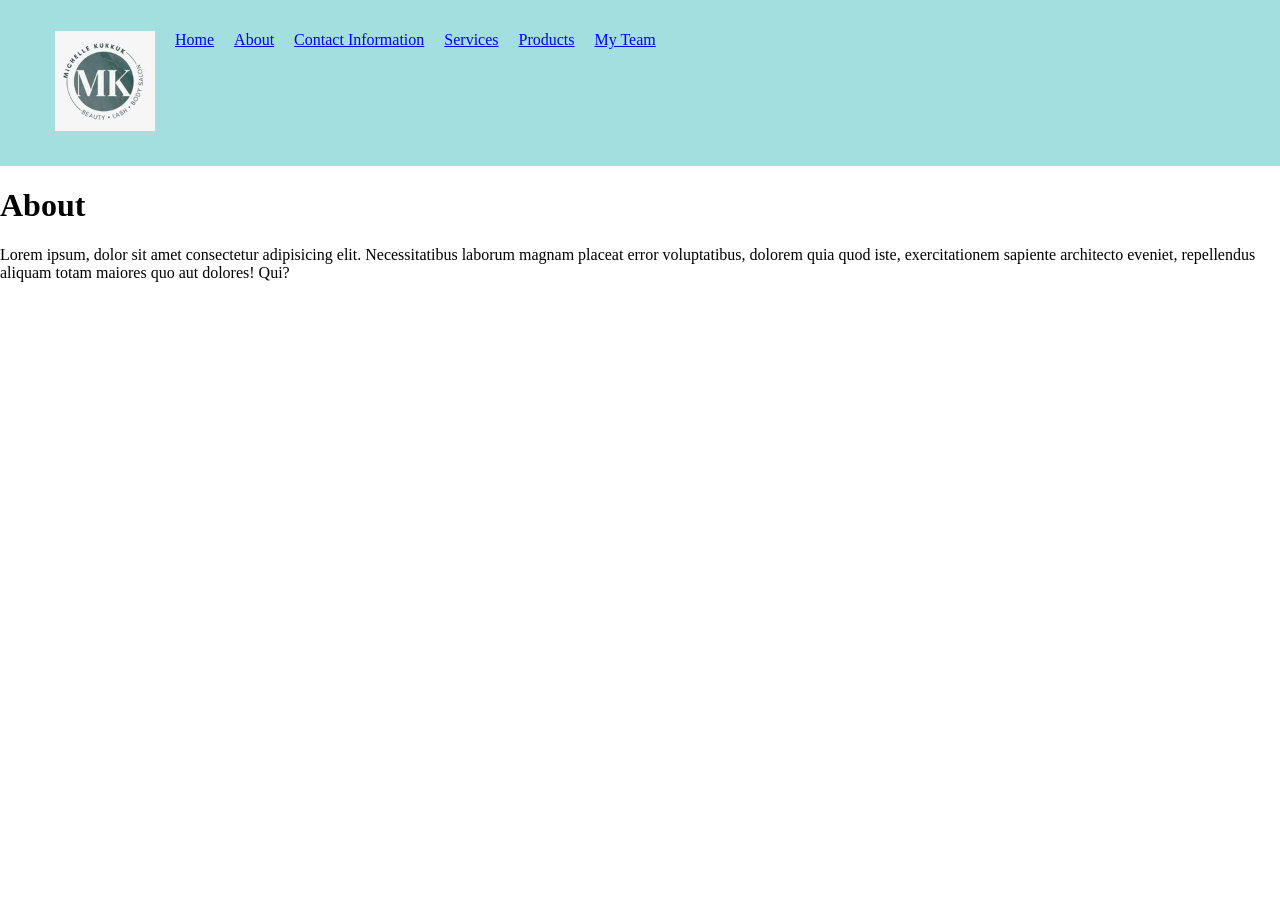
==== about.html @ 0a879976 "Add multiple pages" ====
<!DOCTYPE html>
<html lang="en">
<head>
    <meta charset="UTF-8">
    <meta name="viewport" content="width=device-width, initial-scale=1.0">
    <title>Document</title>
    <link rel="stylesheet" href="styles.css">
</head>
<body>
    <nav class="navbar" >
        <ul class="nav-links">
            <li>
                <img src = "images/logo.jpg" width="100">
            </li>
            <li>
                <span class="nav-attributes"><a href="index.html">Home</a></span>
            </li>
            <li>
                <span class="nav-attributes"><a href="about.html">About</a></span>
            </li>
            <li>
                <span class="nav-attributes"><a href="contact.html">Contact Information</a></span>
            </li>
            <li>
                <span class="nav-attributes"> <a href="services.html"> Services</a> </span>
            </li>
            <li>
                <span class="nav-attributes"> <a href="products.html"> Products</a> </span>
            </li>
            <li>
                <span class="nav-attributes"> <a href="team.html"> My Team</a> </span>
            </li>
        </ul>
    </nav>

    <h1>
        About
    </h1>

    <p>
        Lorem ipsum, dolor sit amet consectetur adipisicing elit. Necessitatibus laborum magnam placeat error voluptatibus, dolorem quia quod iste, exercitationem sapiente architecto eveniet, repellendus aliquam totam maiores quo aut dolores! Qui?
    </p>
</body>
</html>
---- styles.css ----
.navbar{
    color: black;
    font-family: Cambria, Cochin, Georgia, Times, 'Times New Roman', serif;
    justify-content: space-between;
    align-items: center;
    padding: 15px;
    background-color: rgb(164, 223, 223);
    
}

.nav-links{
    display: flex;
    gap: 20px;
    list-style: none;
}

body{
    margin: 0;
}
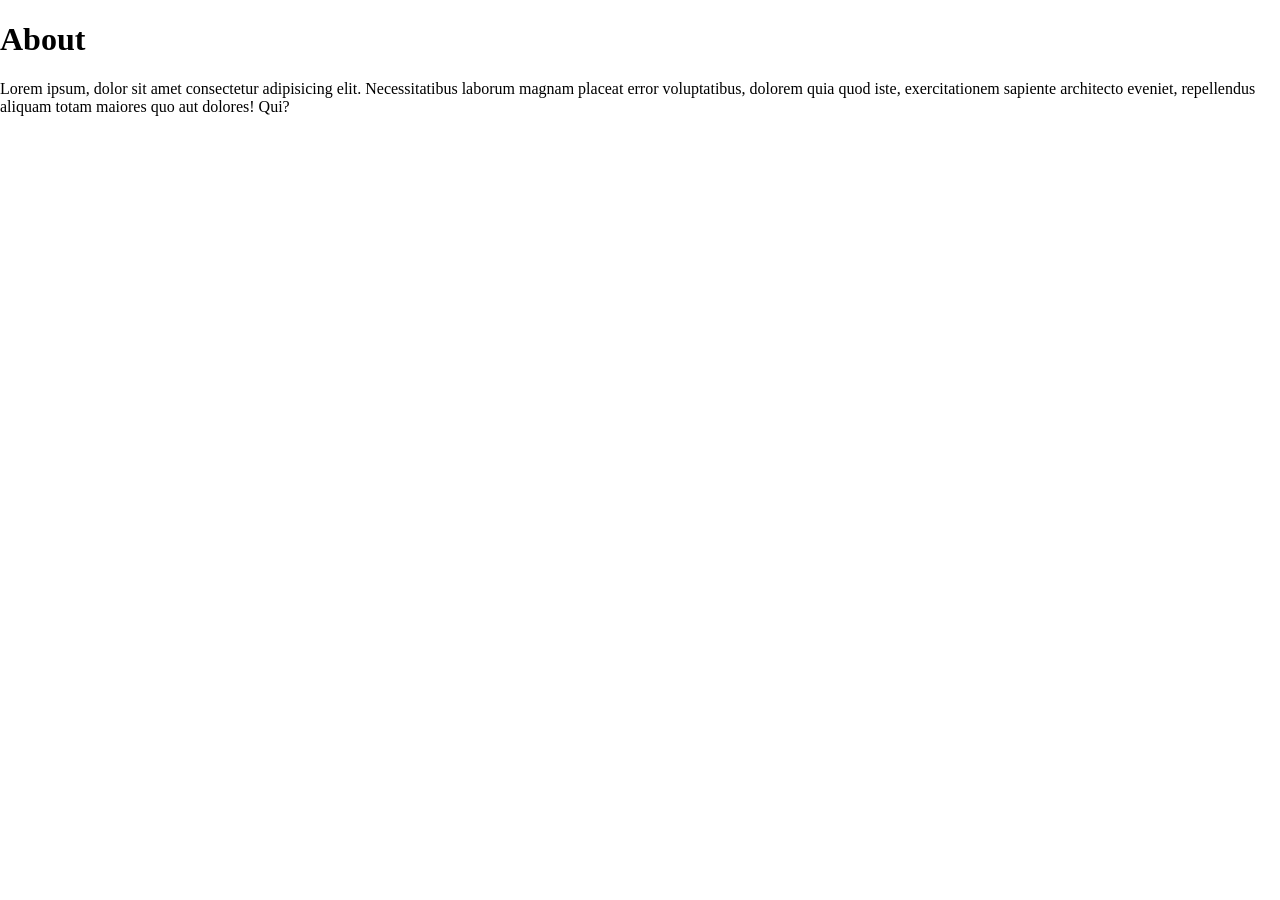
==== commit 2ca49214: "improve background" ====
--- a/about.html
+++ b/about.html
@@ -7,31 +7,6 @@
     <link rel="stylesheet" href="styles.css">
 </head>
 <body>
-    <nav class="navbar" >
-        <ul class="nav-links">
-            <li>
-                <img src = "images/logo.jpg" width="100">
-            </li>
-            <li>
-                <span class="nav-attributes"><a href="index.html">Home</a></span>
-            </li>
-            <li>
-                <span class="nav-attributes"><a href="about.html">About</a></span>
-            </li>
-            <li>
-                <span class="nav-attributes"><a href="contact.html">Contact Information</a></span>
-            </li>
-            <li>
-                <span class="nav-attributes"> <a href="services.html"> Services</a> </span>
-            </li>
-            <li>
-                <span class="nav-attributes"> <a href="products.html"> Products</a> </span>
-            </li>
-            <li>
-                <span class="nav-attributes"> <a href="team.html"> My Team</a> </span>
-            </li>
-        </ul>
-    </nav>
 
     <h1>
         About
--- a/styles.css
+++ b/styles.css
@@ -1,19 +1,3 @@
-.navbar{
-    color: black;
-    font-family: Cambria, Cochin, Georgia, Times, 'Times New Roman', serif;
-    justify-content: space-between;
-    align-items: center;
-    padding: 15px;
-    background-color: rgb(164, 223, 223);
-    
-}
-
-.nav-links{
-    display: flex;
-    gap: 20px;
-    list-style: none;
-}
-
 body{
     margin: 0;
 }
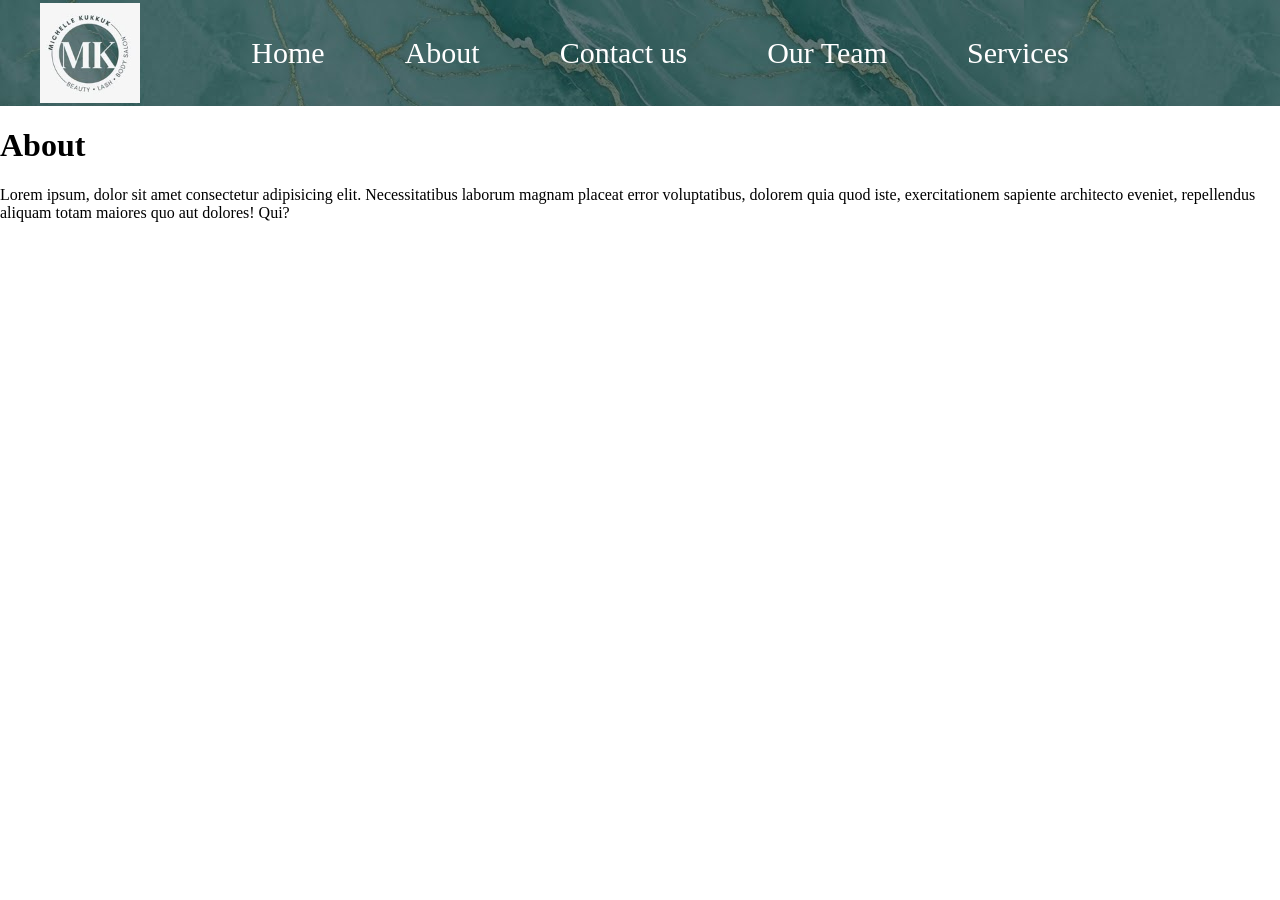
==== commit fe3b6d16: "Include navbar" ====
--- a/about.html
+++ b/about.html
@@ -8,6 +8,10 @@
 </head>
 <body>
 
+<!-- Navbar-->
+<div id="navbar-placeholder"></div>
+<script src="script.js"></script>
+
     <h1>
         About
     </h1>
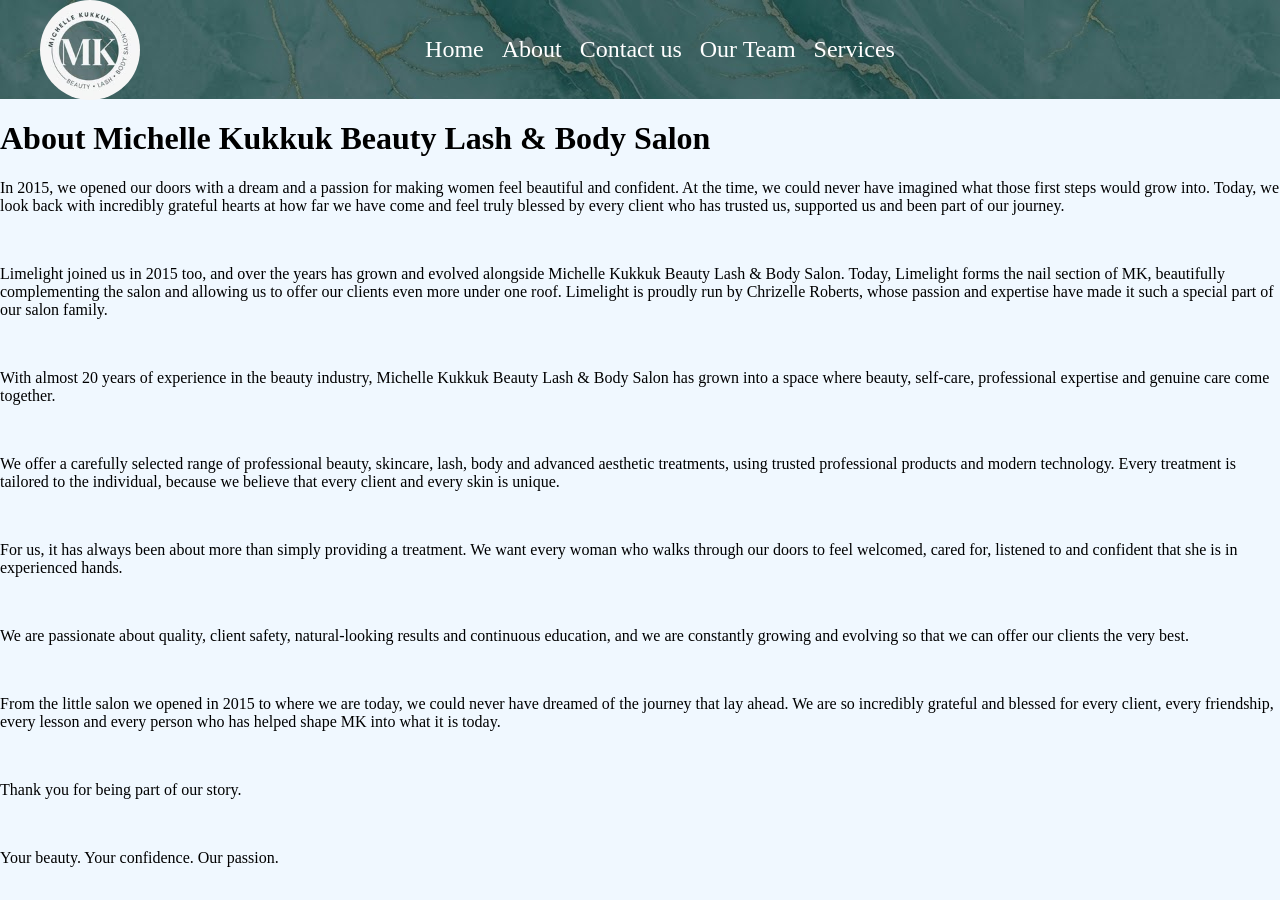
==== commit 86b06570: "changes" ====
--- a/about.html
+++ b/about.html
@@ -1,23 +1,72 @@
-<!DOCTYPE html>
+<!doctype html>
 <html lang="en">
-<head>
-    <meta charset="UTF-8">
-    <meta name="viewport" content="width=device-width, initial-scale=1.0">
+  <head>
+    <meta charset="UTF-8" />
+    <meta name="viewport" content="width=device-width, initial-scale=1.0" />
     <title>Document</title>
-    <link rel="stylesheet" href="styles.css">
-</head>
-<body>
+    <link rel="stylesheet" href="styles.css" />
+  </head>
+  <body style="background-color: aliceblue;">
+    <!-- Navbar-->
+    <div id="navbar-placeholder"></div>
+    <script src="script.js"></script>
 
-<!-- Navbar-->
-<div id="navbar-placeholder"></div>
-<script src="script.js"></script>
-
-    <h1>
-        About
-    </h1>
+    <h1>About Michelle Kukkuk Beauty Lash & Body Salon</h1>
 
     <p>
-        Lorem ipsum, dolor sit amet consectetur adipisicing elit. Necessitatibus laborum magnam placeat error voluptatibus, dolorem quia quod iste, exercitationem sapiente architecto eveniet, repellendus aliquam totam maiores quo aut dolores! Qui?
+      In 2015, we opened our doors with a dream and a passion for making women
+      feel beautiful and confident. At the time, we could never have imagined
+      what those first steps would grow into. Today, we look back with
+      incredibly grateful hearts at how far we have come and feel truly blessed
+      by every client who has trusted us, supported us and been part of our
+      journey.
     </p>
-</body>
-</html>+
+    <br>
+
+    <p>
+        Limelight joined us in 2015 too, and over the years has grown and evolved alongside Michelle Kukkuk Beauty Lash & Body Salon. Today, Limelight forms the nail section of MK, beautifully complementing the salon and allowing us to offer our clients even more under one roof. Limelight is proudly run by Chrizelle Roberts, whose passion and expertise have made it such a special part of our salon family.
+
+    </p>
+<br>
+    <p>
+With almost 20 years of experience in the beauty industry, Michelle Kukkuk Beauty Lash & Body Salon has grown into a space where beauty, self-care, professional expertise and genuine care come together.
+    </p>
+
+    <br>
+    <p>
+
+We offer a carefully selected range of professional beauty, skincare, lash, body and advanced aesthetic treatments, using trusted professional products and modern technology. Every treatment is tailored to the individual, because we believe that every client and every skin is unique.
+
+    </p>
+
+    <br>
+
+    <p>
+        For us, it has always been about more than simply providing a treatment. We want every woman who walks through our doors to feel welcomed, cared for, listened to and confident that she is in experienced hands.
+
+    </p>
+
+    <br>
+    <p>
+
+We are passionate about quality, client safety, natural-looking results and continuous education, and we are constantly growing and evolving so that we can offer our clients the very best.
+
+    </p>
+
+    <br>
+    <p>
+        From the little salon we opened in 2015 to where we are today, we could never have dreamed of the journey that lay ahead. We are so incredibly grateful and blessed for every client, every friendship, every lesson and every person who has helped shape MK into what it is today.
+
+    </p>
+    <br>
+    <p>
+
+Thank you for being part of our story.
+    </p>
+
+    <br>
+    <p>
+Your beauty. Your confidence. Our passion.</p>
+  </body>
+</html>
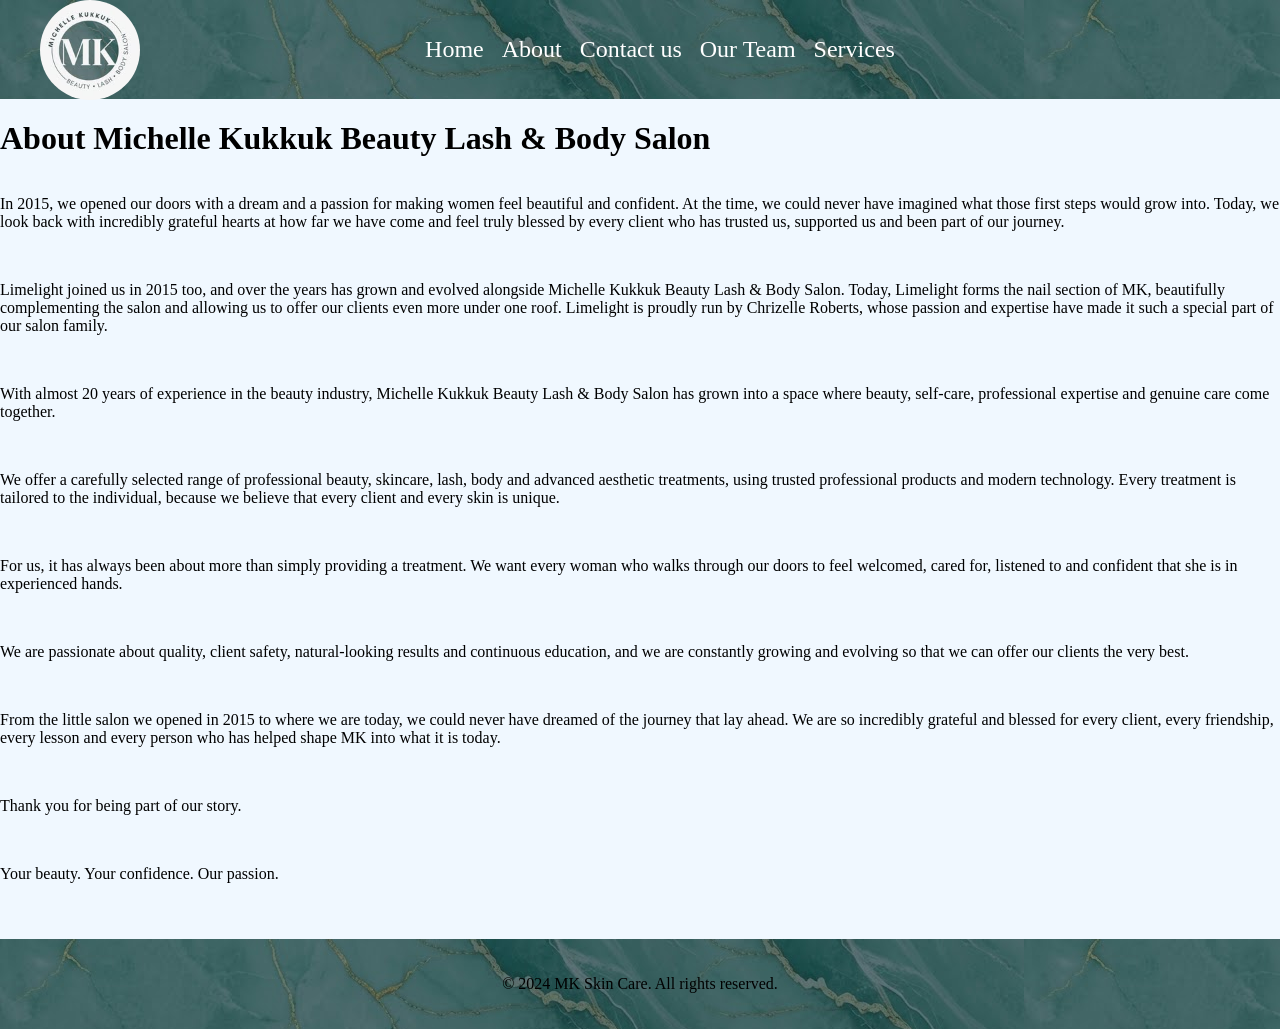
==== commit 8ab85cf1: "update changes" ====
--- a/about.html
+++ b/about.html
@@ -68,5 +68,8 @@
     <br>
     <p>
 Your beauty. Your confidence. Our passion.</p>
+
+    <!-- Footer-->
+    <div id="footer-placeholder"></div>
   </body>
 </html>
--- a/styles.css
+++ b/styles.css
@@ -1,3 +1,26 @@
-body{
-    margin: 0;
+body {
+  margin: 0;
+}
+
+.glow-btn {
+  position: relative;
+  padding: 16px 38px;
+  border: none;
+  border-radius: 999px;
+  font-size: 16px;
+  font-weight: 600;
+  color: #fff;
+  cursor: pointer;
+  background: linear-gradient(90deg, #143f39, #429872);
+  box-shadow: 0 0 0 rgba(66, 152, 114, 0);
+  transition: box-shadow .3s ease, transform .15s ease;
+}
+.glow-btn:hover {
+  box-shadow: 0 0 28px rgba(66, 152, 114, .55);
+  transform: translateY(-2px);
+}
+.glow-btn:active { transform: translateY(0); }
+
+.hightlight{
+  background-color: #429872;
 }
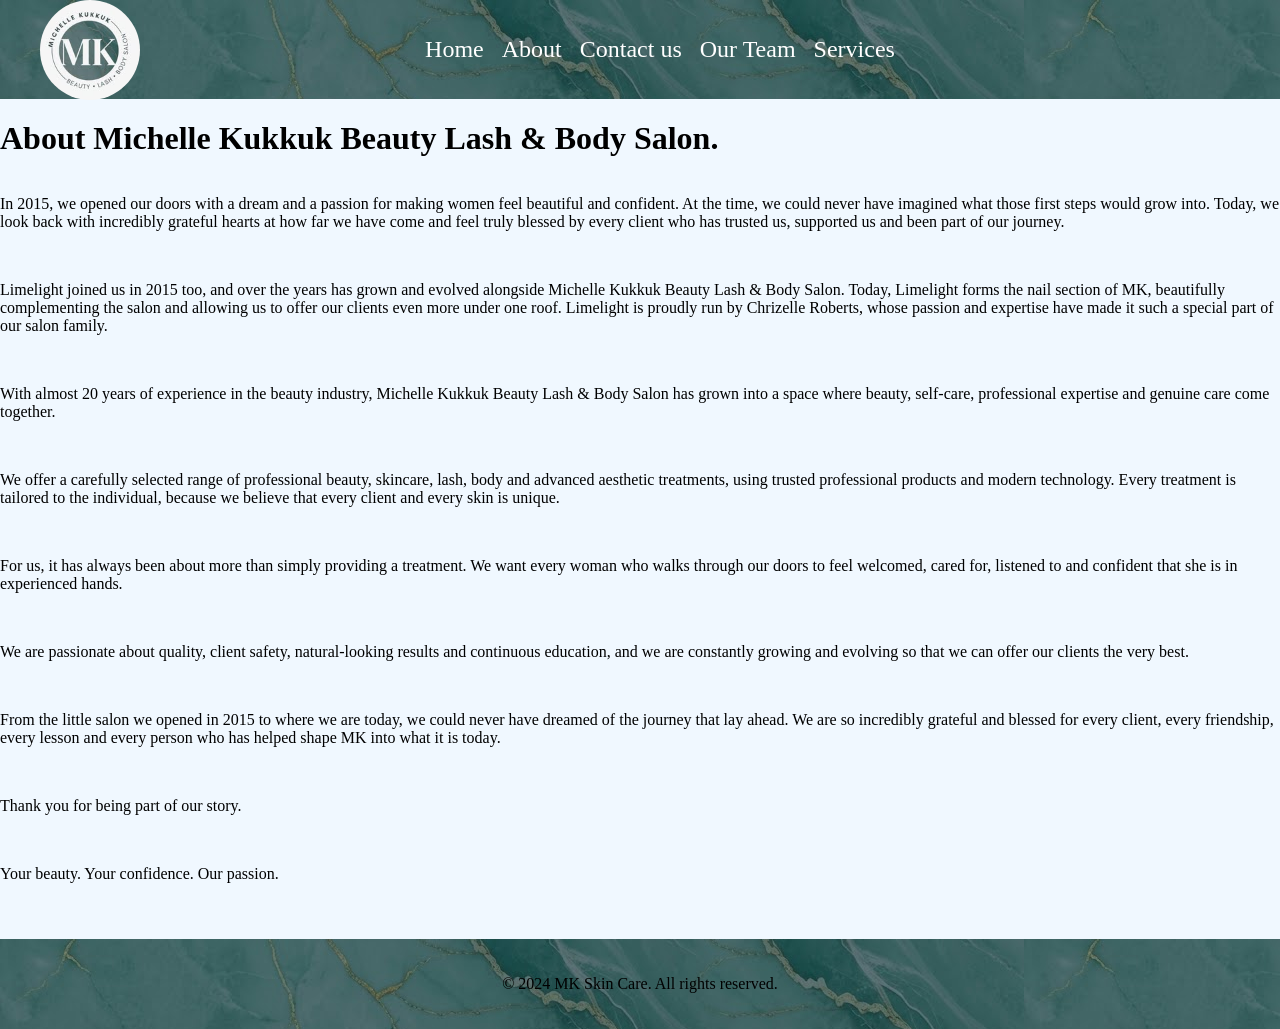
==== commit 3a9d3d40: "add changes" ====
--- a/about.html
+++ b/about.html
@@ -11,7 +11,7 @@
     <div id="navbar-placeholder"></div>
     <script src="script.js"></script>
 
-    <h1>About Michelle Kukkuk Beauty Lash & Body Salon</h1>
+    <h1>About Michelle Kukkuk Beauty Lash & Body Salon.</h1>
 
     <p>
       In 2015, we opened our doors with a dream and a passion for making women
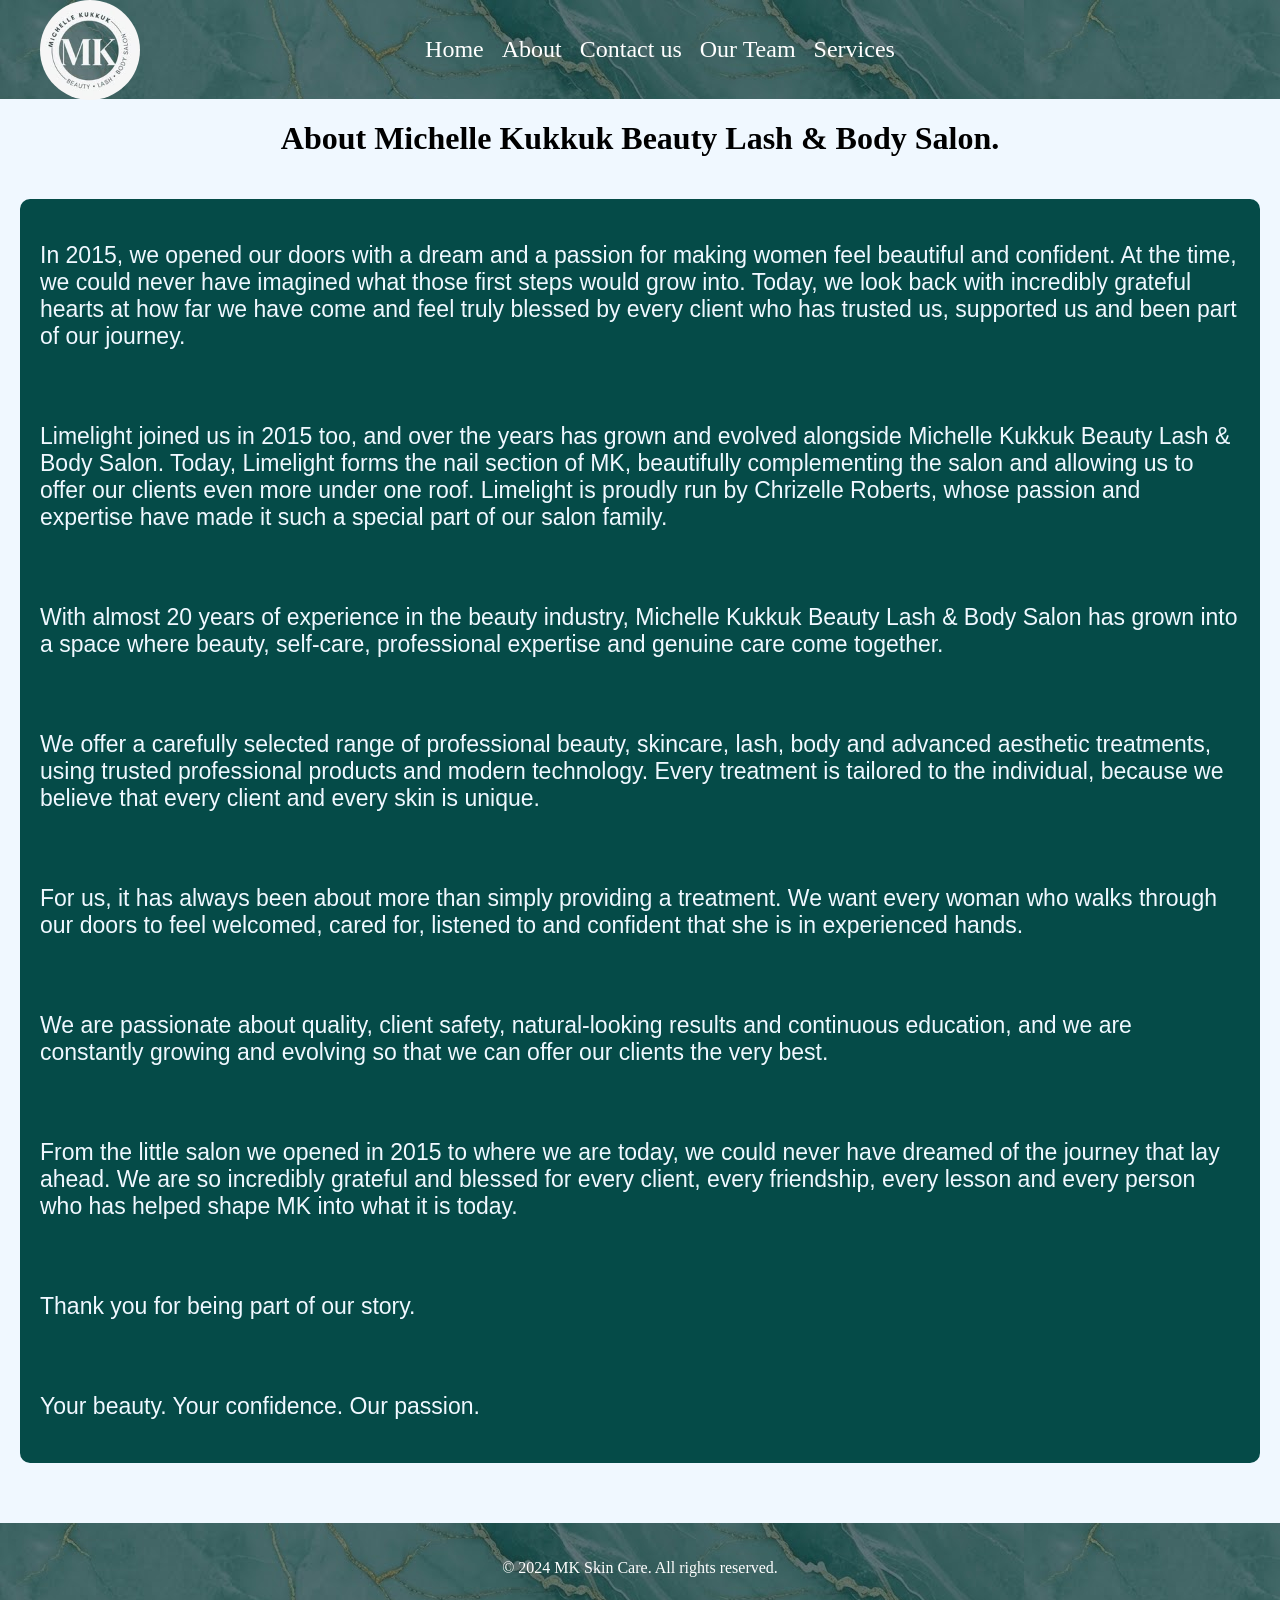
==== commit a8ba7f16: "update about background" ====
--- a/about.html
+++ b/about.html
@@ -11,8 +11,8 @@
     <div id="navbar-placeholder"></div>
     <script src="script.js"></script>
 
-    <h1>About Michelle Kukkuk Beauty Lash & Body Salon.</h1>
-
+    <h1 style="text-align: center;">About Michelle Kukkuk Beauty Lash & Body Salon.</h1>
+<div style="margin: 20px; padding: 20px; background-color: #054b48; color: aliceblue; border-radius: 10px; font-size: 23px; font-family: Verdana, Geneva, Tahoma, sans-serif;">
     <p>
       In 2015, we opened our doors with a dream and a passion for making women
       feel beautiful and confident. At the time, we could never have imagined
@@ -69,6 +69,8 @@
     <p>
 Your beauty. Your confidence. Our passion.</p>
 
+</div>
+
     <!-- Footer-->
     <div id="footer-placeholder"></div>
   </body>
